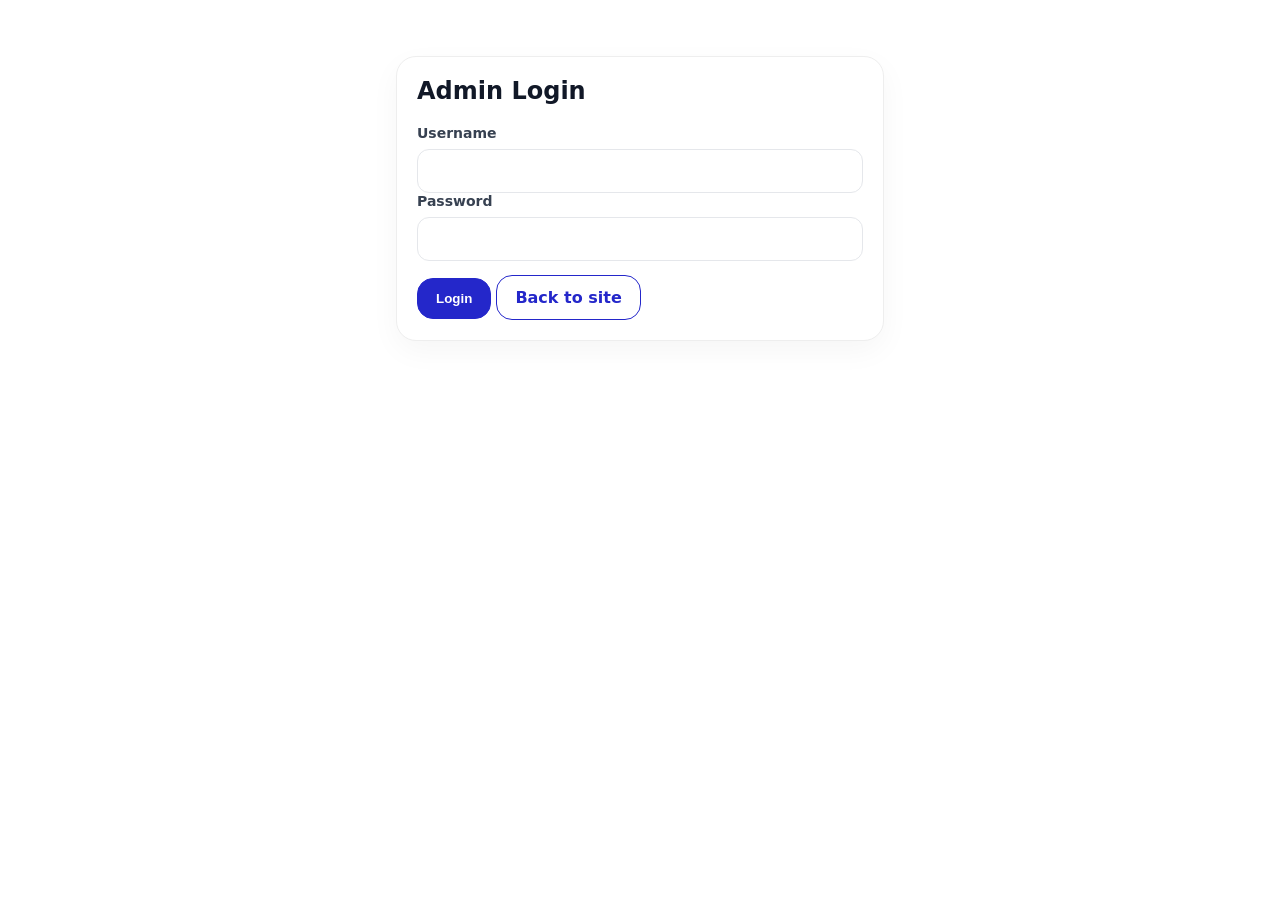
==== admin_login.html @ 4a2fda23 "initial files" ====
<!doctype html>
<html><head>
  <meta charset="utf-8"><meta name="viewport" content="width=device-width, initial-scale=1">
  <title>Admin Login - Kinesis</title>
  <link rel="stylesheet" href="/assets/style.css">
</head>
<body>
  <section class="section">
    <div class="container" style="max-width:520px;">
      <div class="card">
        <h2 style="margin-top:0;">Admin Login</h2>
        <form method="post">
          <label>Username</label>
          <input name="username" required>
          <label>Password</label>
          <input type="password" name="password" required>
          <div style="margin-top:14px;">
            <button class="btn" type="submit">Login</button>
            <a class="btn ghost" href="../index.html">Back to site</a>
          </div>
        </form>
      </div>
    </div>
  </section>
</body></html>
---- assets/style.css ----
:root{
  --primary: #2427CA;
  --bg: #ffffff;
  --text: #111827;
  --muted: #6b7280;
}
*{box-sizing:border-box}
body{
  margin:0;
  font-family: system-ui, -apple-system, Segoe UI, Roboto, Helvetica, Arial, "Apple Color Emoji","Segoe UI Emoji";
  color: var(--text);
  background: var(--bg);
}
a{ color: var(--primary); text-decoration: none; }
.container{ max-width: 1100px; margin: 0 auto; padding: 0 16px; }
.nav{
  position: sticky; top:0; z-index: 50;
  background: #fff; border-bottom: 1px solid #eee;
}
.nav-inner{ display:flex; align-items:center; justify-content:space-between; padding:12px 0; }
.brand{ display:flex; align-items:center; gap:12px; font-weight:700; font-size: 20px; }
.brand img{ height:36px; width:auto; border-radius:8px; }
.navlinks{ display:flex; gap:16px; }
.btn{
  display:inline-block; padding:12px 18px; border-radius:16px;
  border:1px solid var(--primary); color:#fff; background: var(--primary);
  transition: transform .05s ease, box-shadow .2s ease; font-weight:600;
}
.btn.ghost{ background:#fff; color: var(--primary); }
.btn:hover{ transform: translateY(-1px); box-shadow: 0 8px 20px rgba(36,39,202,.2); }
.hero{ padding: 64px 0; display:grid; grid-template-columns:1.2fr 1fr; gap: 32px; align-items:center; }
.hero h1{ font-size: 44px; line-height:1.1; margin:0 0 12px; }
.hero p{ color: var(--muted); font-size: 18px; }
.card{ background:#fff; border: 1px solid #eee; border-radius: 20px; padding: 20px; box-shadow: 0 10px 30px rgba(0,0,0,.04); }
.grid{ display:grid; gap: 20px; }
.grid-3{ grid-template-columns: repeat(3, 1fr); }
.section{ padding: 56px 0; }
.footer{ padding: 40px 0; border-top:1px solid #eee; color:#6b7280; font-size:14px; }
input, select, textarea{
  width:100%; padding:12px 14px; border-radius:12px; border:1px solid #e5e7eb;
  outline:none; font-size:16px; background:#fff;
}
label{ font-size:14px; color:#374151; font-weight:600; display:block; margin-bottom:8px; }
.form-row{ display:grid; grid-template-columns: 1fr 1fr; gap:16px; }
.badge{ background: rgba(36,39,202,.08); color: var(--primary); padding: 6px 10px; border-radius:999px; font-weight:700; font-size:12px; }
.table{ width:100%; border-collapse: collapse; }
.table th, .table td{ border-bottom:1px solid #eee; padding:10px 8px; text-align:left; font-size:14px; }
.stats{ display:flex; gap:16px; }
.stat{ flex:1; text-align:center; background:#fff; border:1px solid #eee; border-radius:16px; padding:16px; }
.map-card iframe{ width:100%; height:350px; border:0; border-radius:14px; }
@media (max-width: 900px){
  .hero{ grid-template-columns:1fr; }
  .form-row{ grid-template-columns: 1fr; }
}
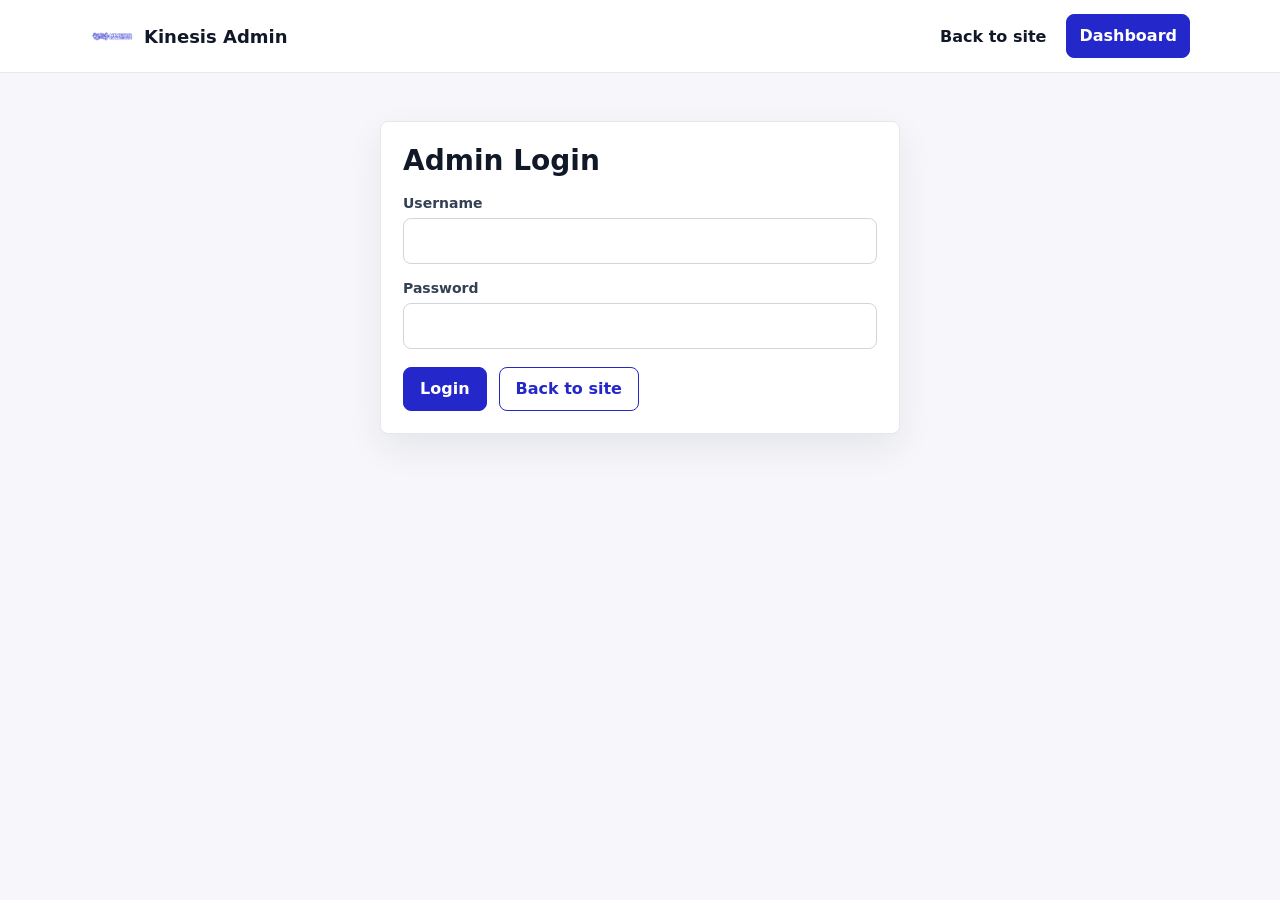
==== commit dfc245bf: "Initial commit" ====
--- a/admin_login.html
+++ b/admin_login.html
@@ -1,25 +1,24 @@
-<!doctype html>
-<html><head>
-  <meta charset="utf-8"><meta name="viewport" content="width=device-width, initial-scale=1">
-  <title>Admin Login - Kinesis</title>
-  <link rel="stylesheet" href="/assets/style.css">
-</head>
-<body>
-  <section class="section">
-    <div class="container" style="max-width:520px;">
-      <div class="card">
-        <h2 style="margin-top:0;">Admin Login</h2>
-        <form method="post">
-          <label>Username</label>
-          <input name="username" required>
-          <label>Password</label>
-          <input type="password" name="password" required>
-          <div style="margin-top:14px;">
-            <button class="btn" type="submit">Login</button>
-            <a class="btn ghost" href="../index.html">Back to site</a>
+<!DOCTYPE html>
+<html lang="en">
+  <head>
+    <meta charset="utf-8" />
+    <meta name="viewport" content="width=device-width, initial-scale=1" />
+    <meta http-equiv="refresh" content="0; url=admin/login.html" />
+    <title>Admin Login - Kinesis</title>
+    <link rel="stylesheet" href="assets/style.css" />
+    <link rel="icon" href="assets/kinesis_logo.png" />
+  </head>
+  <body>
+    <main>
+      <section class="section">
+        <div class="container" style="max-width: 520px">
+          <div class="card">
+            <h1 class="section-heading">Admin Login</h1>
+            <p class="muted">Redirecting to the admin login page.</p>
+            <a class="btn" href="admin/login.html">Open admin login</a>
           </div>
-        </form>
-      </div>
-    </div>
-  </section>
-</body></html>+        </div>
+      </section>
+    </main>
+  </body>
+</html>
--- a/assets/style.css
+++ b/assets/style.css
@@ -1,54 +1,979 @@
-:root{
-  --primary: #2427CA;
-  --bg: #ffffff;
+:root {
+  --primary: #2427ca;
+  --primary-dark: #17198f;
+  --accent: #00a878;
+  --coral: #ff6b4a;
+  --ink: #090b1f;
+  --bg: #f7f7fb;
+  --surface: #ffffff;
   --text: #111827;
-  --muted: #6b7280;
-}
-*{box-sizing:border-box}
-body{
-  margin:0;
-  font-family: system-ui, -apple-system, Segoe UI, Roboto, Helvetica, Arial, "Apple Color Emoji","Segoe UI Emoji";
+  --muted: #667085;
+  --line: #e5e7eb;
+  --shadow: 0 14px 35px rgba(17, 24, 39, 0.08);
+}
+
+* {
+  box-sizing: border-box;
+}
+
+html {
+  scroll-behavior: smooth;
+}
+
+body {
+  margin: 0;
+  min-height: 100vh;
+  font-family: Inter, ui-sans-serif, system-ui, -apple-system, BlinkMacSystemFont,
+    "Segoe UI", Roboto, Arial, sans-serif;
   color: var(--text);
   background: var(--bg);
 }
-a{ color: var(--primary); text-decoration: none; }
-.container{ max-width: 1100px; margin: 0 auto; padding: 0 16px; }
-.nav{
-  position: sticky; top:0; z-index: 50;
-  background: #fff; border-bottom: 1px solid #eee;
-}
-.nav-inner{ display:flex; align-items:center; justify-content:space-between; padding:12px 0; }
-.brand{ display:flex; align-items:center; gap:12px; font-weight:700; font-size: 20px; }
-.brand img{ height:36px; width:auto; border-radius:8px; }
-.navlinks{ display:flex; gap:16px; }
-.btn{
-  display:inline-block; padding:12px 18px; border-radius:16px;
-  border:1px solid var(--primary); color:#fff; background: var(--primary);
-  transition: transform .05s ease, box-shadow .2s ease; font-weight:600;
-}
-.btn.ghost{ background:#fff; color: var(--primary); }
-.btn:hover{ transform: translateY(-1px); box-shadow: 0 8px 20px rgba(36,39,202,.2); }
-.hero{ padding: 64px 0; display:grid; grid-template-columns:1.2fr 1fr; gap: 32px; align-items:center; }
-.hero h1{ font-size: 44px; line-height:1.1; margin:0 0 12px; }
-.hero p{ color: var(--muted); font-size: 18px; }
-.card{ background:#fff; border: 1px solid #eee; border-radius: 20px; padding: 20px; box-shadow: 0 10px 30px rgba(0,0,0,.04); }
-.grid{ display:grid; gap: 20px; }
-.grid-3{ grid-template-columns: repeat(3, 1fr); }
-.section{ padding: 56px 0; }
-.footer{ padding: 40px 0; border-top:1px solid #eee; color:#6b7280; font-size:14px; }
-input, select, textarea{
-  width:100%; padding:12px 14px; border-radius:12px; border:1px solid #e5e7eb;
-  outline:none; font-size:16px; background:#fff;
-}
-label{ font-size:14px; color:#374151; font-weight:600; display:block; margin-bottom:8px; }
-.form-row{ display:grid; grid-template-columns: 1fr 1fr; gap:16px; }
-.badge{ background: rgba(36,39,202,.08); color: var(--primary); padding: 6px 10px; border-radius:999px; font-weight:700; font-size:12px; }
-.table{ width:100%; border-collapse: collapse; }
-.table th, .table td{ border-bottom:1px solid #eee; padding:10px 8px; text-align:left; font-size:14px; }
-.stats{ display:flex; gap:16px; }
-.stat{ flex:1; text-align:center; background:#fff; border:1px solid #eee; border-radius:16px; padding:16px; }
-.map-card iframe{ width:100%; height:350px; border:0; border-radius:14px; }
-@media (max-width: 900px){
-  .hero{ grid-template-columns:1fr; }
-  .form-row{ grid-template-columns: 1fr; }
-}+
+body.menu-open {
+  overflow: hidden;
+}
+
+a {
+  color: var(--primary);
+  text-decoration: none;
+}
+
+img {
+  max-width: 100%;
+  height: auto;
+}
+
+.container {
+  width: min(1100px, calc(100% - 32px));
+  margin: 0 auto;
+}
+
+.nav {
+  position: sticky;
+  top: 0;
+  z-index: 50;
+  background: rgba(255, 255, 255, 0.94);
+  border-bottom: 1px solid var(--line);
+  backdrop-filter: blur(12px);
+}
+
+.nav-inner {
+  display: flex;
+  align-items: center;
+  justify-content: space-between;
+  min-height: 72px;
+  gap: 18px;
+}
+
+.brand {
+  display: inline-flex;
+  align-items: center;
+  gap: 10px;
+  color: var(--text);
+  font-size: 18px;
+  font-weight: 800;
+}
+
+.brand img {
+  width: 44px;
+  height: 44px;
+  border-radius: 8px;
+  object-fit: contain;
+}
+
+.navlinks {
+  display: flex;
+  align-items: center;
+  gap: 8px;
+}
+
+.navlinks a {
+  border-radius: 8px;
+  color: var(--text);
+  font-weight: 650;
+  padding: 10px 12px;
+}
+
+.navlinks a:hover {
+  background: rgba(36, 39, 202, 0.08);
+  color: var(--primary);
+}
+
+.navlinks .btn {
+  color: #fff;
+}
+
+.hamburger,
+.close-btn,
+.overlay {
+  display: none;
+}
+
+.btn {
+  display: inline-flex;
+  align-items: center;
+  justify-content: center;
+  min-height: 44px;
+  padding: 10px 16px;
+  border: 1px solid var(--primary);
+  border-radius: 8px;
+  background: var(--primary);
+  color: #fff;
+  cursor: pointer;
+  font: inherit;
+  font-weight: 750;
+  line-height: 1.1;
+  transition: background 0.2s ease, box-shadow 0.2s ease, transform 0.1s ease;
+}
+
+.btn-large {
+  min-height: 54px;
+  padding: 14px 20px;
+  font-size: 16px;
+}
+
+.btn:hover {
+  background: var(--primary-dark);
+  box-shadow: 0 10px 20px rgba(36, 39, 202, 0.18);
+  transform: translateY(-1px);
+}
+
+.btn.ghost {
+  background: #fff;
+  color: var(--primary);
+}
+
+.btn.ghost:hover {
+  background: rgba(36, 39, 202, 0.08);
+  color: var(--primary-dark);
+}
+
+.hero {
+  display: grid;
+  grid-template-columns: minmax(0, 1.05fr) minmax(320px, 0.95fr);
+  align-items: center;
+  gap: 34px;
+  padding: 56px 0 40px;
+}
+
+.hero-logo {
+  display: flex;
+  align-items: center;
+  gap: 14px;
+  margin-bottom: 18px;
+}
+
+.hero-logo img {
+  width: 92px;
+  height: 92px;
+  border-radius: 14px;
+  object-fit: contain;
+}
+
+.badge {
+  display: inline-flex;
+  align-items: center;
+  width: fit-content;
+  border-radius: 999px;
+  background: rgba(36, 39, 202, 0.09);
+  color: var(--primary);
+  padding: 7px 11px;
+  font-size: 13px;
+  font-weight: 800;
+}
+
+.hero h1 {
+  max-width: 720px;
+  margin: 0 0 14px;
+  font-size: clamp(2.45rem, 6vw, 4.8rem);
+  line-height: 0.96;
+  letter-spacing: 0;
+}
+
+.hero p {
+  max-width: 620px;
+  color: var(--muted);
+  font-size: 19px;
+  line-height: 1.6;
+}
+
+.actions {
+  display: flex;
+  flex-wrap: wrap;
+  gap: 12px;
+  margin-top: 18px;
+}
+
+.contact-line {
+  margin-top: 16px;
+  color: var(--muted);
+  font-size: 14px;
+  line-height: 1.5;
+}
+
+.home-hero {
+  position: relative;
+  overflow: hidden;
+  min-height: calc(100vh - 72px);
+  background:
+    linear-gradient(90deg, rgba(36, 39, 202, 0.07) 1px, transparent 1px),
+    linear-gradient(rgba(36, 39, 202, 0.06) 1px, transparent 1px),
+    #fbfbff;
+  background-size: 42px 42px;
+}
+
+.home-hero::before {
+  content: "";
+  position: absolute;
+  inset: auto 0 0;
+  height: 34%;
+  background: var(--ink);
+}
+
+.home-hero-inner {
+  position: relative;
+  display: grid;
+  grid-template-columns: minmax(0, 1.1fr) minmax(300px, 0.9fr);
+  align-items: center;
+  gap: 48px;
+  min-height: calc(100vh - 72px);
+  padding: 42px 0;
+}
+
+.home-copy {
+  padding: 18px 0 64px;
+}
+
+.eyebrow {
+  display: inline-flex;
+  width: fit-content;
+  border-left: 4px solid var(--accent);
+  color: var(--primary);
+  font-size: 13px;
+  font-weight: 850;
+  letter-spacing: 0;
+  margin-bottom: 16px;
+  padding-left: 10px;
+  text-transform: uppercase;
+}
+
+.home-copy h1 {
+  max-width: 760px;
+  margin: 0;
+  color: var(--ink);
+  font-size: clamp(3rem, 8vw, 7.4rem);
+  letter-spacing: 0;
+  line-height: 0.88;
+}
+
+.home-copy p {
+  max-width: 620px;
+  margin: 24px 0 0;
+  color: #475467;
+  font-size: 20px;
+  line-height: 1.65;
+}
+
+.hero-actions {
+  display: flex;
+  flex-wrap: wrap;
+  gap: 14px;
+  margin-top: 30px;
+}
+
+.home-panel {
+  position: relative;
+  display: grid;
+  gap: 18px;
+  border: 1px solid rgba(255, 255, 255, 0.42);
+  border-radius: 8px;
+  background: #fff;
+  box-shadow: 0 28px 70px rgba(9, 11, 31, 0.2);
+  padding: 24px;
+}
+
+.home-panel::before {
+  content: "";
+  position: absolute;
+  top: -14px;
+  right: -14px;
+  width: 72px;
+  height: 72px;
+  border-top: 10px solid var(--coral);
+  border-right: 10px solid var(--coral);
+}
+
+.home-panel img {
+  width: min(100%, 340px);
+  justify-self: center;
+  border-radius: 8px;
+}
+
+.run-card {
+  display: grid;
+  gap: 5px;
+  border: 1px solid var(--line);
+  border-radius: 8px;
+  background: #f9fafb;
+  padding: 18px;
+}
+
+.run-card-label {
+  color: var(--accent);
+  font-size: 12px;
+  font-weight: 850;
+  text-transform: uppercase;
+}
+
+.run-card strong {
+  font-size: 22px;
+}
+
+.run-card span:last-child {
+  color: var(--muted);
+}
+
+.run-metrics {
+  display: grid;
+  grid-template-columns: repeat(3, minmax(0, 1fr));
+  gap: 10px;
+}
+
+.run-metrics div {
+  border-radius: 8px;
+  background: var(--ink);
+  color: #fff;
+  padding: 14px;
+}
+
+.run-metrics strong,
+.run-metrics span {
+  display: block;
+}
+
+.run-metrics strong {
+  font-size: 23px;
+}
+
+.run-metrics span {
+  color: #d0d5dd;
+  font-size: 13px;
+}
+
+.split-section {
+  display: grid;
+  grid-template-columns: minmax(0, 0.82fr) minmax(320px, 1.18fr);
+  align-items: start;
+  gap: 36px;
+}
+
+.section-title {
+  margin: 0;
+  color: var(--ink);
+  font-size: clamp(2rem, 4vw, 3.6rem);
+  line-height: 1;
+}
+
+.section-copy {
+  max-width: 520px;
+  color: var(--muted);
+  font-size: 18px;
+  line-height: 1.65;
+}
+
+.choice-grid {
+  display: grid;
+  gap: 16px;
+}
+
+.choice-card {
+  display: grid;
+  gap: 8px;
+  border: 1px solid var(--line);
+  border-radius: 8px;
+  background: #fff;
+  color: var(--text);
+  padding: 22px;
+  box-shadow: var(--shadow);
+  transition: border-color 0.2s ease, box-shadow 0.2s ease, transform 0.1s ease;
+}
+
+.choice-card:hover {
+  border-color: rgba(36, 39, 202, 0.42);
+  box-shadow: 0 18px 46px rgba(17, 24, 39, 0.12);
+  transform: translateY(-2px);
+}
+
+.choice-card span {
+  width: fit-content;
+  border-radius: 999px;
+  color: #fff;
+  font-size: 12px;
+  font-weight: 850;
+  padding: 6px 10px;
+  text-transform: uppercase;
+}
+
+.choice-card.runner span {
+  background: var(--accent);
+}
+
+.choice-card.admin span {
+  background: var(--primary);
+}
+
+.choice-card strong {
+  color: var(--ink);
+  font-size: 24px;
+}
+
+.choice-card small {
+  color: var(--muted);
+  font-size: 15px;
+  line-height: 1.5;
+}
+
+.soft-section {
+  background: #fff;
+}
+
+.feature {
+  border-left: 4px solid var(--primary);
+  padding: 6px 0 6px 18px;
+}
+
+.feature span {
+  color: var(--coral);
+  font-weight: 900;
+}
+
+.feature h3 {
+  margin: 8px 0;
+  color: var(--ink);
+  font-size: 22px;
+}
+
+.feature p {
+  margin: 0;
+  color: var(--muted);
+  line-height: 1.6;
+}
+
+.register-page {
+  background:
+    linear-gradient(135deg, rgba(36, 39, 202, 0.08), transparent 34%),
+    linear-gradient(315deg, rgba(0, 168, 120, 0.08), transparent 30%),
+    var(--bg);
+}
+
+.register-layout {
+  display: grid;
+  grid-template-columns: minmax(260px, 0.45fr) minmax(0, 0.85fr);
+  align-items: start;
+  gap: 24px;
+}
+
+.run-summary {
+  position: sticky;
+  top: 96px;
+  border-radius: 8px;
+  background: var(--ink);
+  color: #fff;
+  padding: 26px;
+  box-shadow: 0 22px 48px rgba(9, 11, 31, 0.22);
+}
+
+.run-summary .eyebrow {
+  color: #a7f3d0;
+}
+
+.run-summary h1 {
+  margin: 0;
+  font-size: clamp(2rem, 4vw, 3rem);
+  line-height: 0.98;
+}
+
+.run-summary p {
+  color: #d0d5dd;
+  line-height: 1.6;
+}
+
+.summary-list {
+  display: grid;
+  gap: 12px;
+  margin: 22px 0;
+}
+
+.summary-list div {
+  border: 1px solid rgba(255, 255, 255, 0.16);
+  border-radius: 8px;
+  padding: 14px;
+}
+
+.summary-list span,
+.summary-list strong {
+  display: block;
+}
+
+.summary-list span {
+  color: #98a2b3;
+  font-size: 12px;
+  font-weight: 850;
+  text-transform: uppercase;
+}
+
+.summary-list strong {
+  margin-top: 4px;
+}
+
+.form-card {
+  padding: 26px;
+}
+
+.form-section-title {
+  border-top: 1px solid var(--line);
+  color: var(--primary);
+  font-size: 13px;
+  font-weight: 900;
+  margin: 22px 0 16px;
+  padding-top: 20px;
+  text-transform: uppercase;
+}
+
+.form-section-title:first-of-type {
+  margin-top: 8px;
+}
+
+.check-field {
+  display: flex;
+  align-items: flex-start;
+  gap: 10px;
+  border: 1px solid rgba(36, 39, 202, 0.18);
+  border-radius: 8px;
+  background: rgba(36, 39, 202, 0.06);
+  color: var(--text);
+  line-height: 1.5;
+  margin: 18px 0 0;
+  padding: 14px;
+}
+
+.check-field input {
+  flex: 0 0 auto;
+  width: 18px;
+  min-height: 18px;
+  margin-top: 2px;
+}
+
+.confirmation-hero {
+  min-height: calc(100vh - 72px);
+  display: grid;
+  align-items: center;
+  background:
+    linear-gradient(rgba(9, 11, 31, 0.72), rgba(9, 11, 31, 0.9)),
+    linear-gradient(135deg, var(--primary), var(--accent));
+  padding: 48px 0;
+}
+
+.confirmation-card {
+  border: 1px solid rgba(255, 255, 255, 0.16);
+  border-radius: 8px;
+  background: rgba(255, 255, 255, 0.96);
+  box-shadow: 0 30px 80px rgba(0, 0, 0, 0.26);
+  padding: clamp(24px, 5vw, 48px);
+}
+
+.confirmation-card h1 {
+  margin: 0;
+  color: var(--ink);
+  font-size: clamp(3rem, 8vw, 7rem);
+  line-height: 0.9;
+}
+
+.confirmation-card p {
+  max-width: 720px;
+  color: var(--muted);
+  font-size: 19px;
+  line-height: 1.65;
+}
+
+.confirmation-grid {
+  display: grid;
+  grid-template-columns: repeat(3, minmax(0, 1fr));
+  gap: 12px;
+  margin-top: 24px;
+}
+
+.confirmation-grid div {
+  border: 1px solid var(--line);
+  border-radius: 8px;
+  background: #fff;
+  padding: 16px;
+}
+
+.confirmation-grid span,
+.confirmation-grid strong {
+  display: block;
+}
+
+.confirmation-grid span {
+  color: var(--accent);
+  font-size: 12px;
+  font-weight: 900;
+  text-transform: uppercase;
+}
+
+.confirmation-grid strong {
+  margin-top: 6px;
+}
+
+.admin-actions {
+  display: flex;
+  flex-wrap: wrap;
+  gap: 10px;
+}
+
+.admin-filters {
+  display: grid;
+  grid-template-columns: minmax(220px, 1fr) minmax(160px, 0.42fr) minmax(
+      160px,
+      0.42fr
+    );
+  gap: 14px;
+  margin: 16px 0;
+}
+
+.admin-filters .field {
+  margin-bottom: 0;
+}
+
+.section {
+  padding: 48px 0;
+}
+
+.section-heading {
+  margin: 0 0 18px;
+  font-size: 28px;
+}
+
+.card {
+  border: 1px solid var(--line);
+  border-radius: 8px;
+  background: var(--surface);
+  box-shadow: var(--shadow);
+  padding: 22px;
+}
+
+.card h2,
+.card h3 {
+  margin-top: 0;
+}
+
+.card p {
+  color: var(--muted);
+  line-height: 1.6;
+}
+
+.grid {
+  display: grid;
+  gap: 18px;
+}
+
+.grid-3 {
+  grid-template-columns: repeat(3, minmax(0, 1fr));
+}
+
+.map-card iframe {
+  width: 100%;
+  height: 340px;
+  border: 0;
+  border-radius: 8px;
+}
+
+.form-row {
+  display: grid;
+  grid-template-columns: repeat(2, minmax(0, 1fr));
+  gap: 16px;
+}
+
+.field,
+form > div:not(.actions):not(.form-row) {
+  margin-bottom: 16px;
+}
+
+label {
+  display: block;
+  margin-bottom: 7px;
+  color: #344054;
+  font-size: 14px;
+  font-weight: 750;
+}
+
+input,
+select,
+textarea {
+  width: 100%;
+  min-height: 46px;
+  border: 1px solid #d0d5dd;
+  border-radius: 8px;
+  background: #fff;
+  color: var(--text);
+  font: inherit;
+  padding: 11px 12px;
+  outline: none;
+}
+
+textarea {
+  min-height: 120px;
+  resize: vertical;
+}
+
+input:focus,
+select:focus,
+textarea:focus {
+  border-color: var(--primary);
+  box-shadow: 0 0 0 4px rgba(36, 39, 202, 0.12);
+}
+
+.muted {
+  color: var(--muted);
+}
+
+.notice {
+  display: none;
+  margin: 0 0 18px;
+  border: 1px solid rgba(0, 168, 120, 0.3);
+  border-radius: 8px;
+  background: rgba(0, 168, 120, 0.08);
+  color: #05603a;
+  padding: 12px 14px;
+  font-weight: 700;
+}
+
+.notice.is-visible {
+  display: block;
+}
+
+.stats {
+  display: grid;
+  grid-template-columns: repeat(3, minmax(0, 1fr));
+  gap: 16px;
+}
+
+.stat {
+  border: 1px solid var(--line);
+  border-radius: 8px;
+  background: #fff;
+  padding: 18px;
+}
+
+.stat-value {
+  font-size: 34px;
+  font-weight: 850;
+}
+
+.table-wrap {
+  overflow-x: auto;
+}
+
+.table {
+  width: 100%;
+  min-width: 900px;
+  border-collapse: collapse;
+}
+
+.table th,
+.table td {
+  border-bottom: 1px solid var(--line);
+  padding: 11px 9px;
+  text-align: left;
+  white-space: nowrap;
+  font-size: 14px;
+}
+
+.table th {
+  color: #344054;
+  font-weight: 800;
+}
+
+.footer {
+  border-top: 1px solid var(--line);
+  background: #fff;
+  color: var(--muted);
+  font-size: 14px;
+  padding: 28px 0;
+}
+
+.footer-inner {
+  display: flex;
+  align-items: center;
+  justify-content: space-between;
+  gap: 16px;
+  flex-wrap: wrap;
+}
+
+.footer-actions {
+  display: flex;
+  flex-wrap: wrap;
+  gap: 10px;
+}
+
+@media (max-width: 860px) {
+  .hero,
+  .home-hero-inner,
+  .split-section,
+  .register-layout,
+  .confirmation-grid,
+  .admin-filters,
+  .grid-3,
+  .stats {
+    grid-template-columns: 1fr;
+  }
+
+  .run-summary {
+    position: static;
+  }
+
+  .home-hero {
+    min-height: auto;
+  }
+
+  .home-hero::before {
+    height: 26%;
+  }
+
+  .home-hero-inner {
+    min-height: auto;
+    gap: 24px;
+    padding: 34px 0;
+  }
+
+  .home-copy {
+    padding: 8px 0 0;
+  }
+
+  .home-copy p {
+    font-size: 17px;
+  }
+
+  .hero-actions .btn {
+    width: 100%;
+  }
+
+  .home-panel {
+    padding: 18px;
+  }
+
+  .run-metrics {
+    grid-template-columns: 1fr;
+  }
+
+  .hero {
+    padding-top: 34px;
+  }
+
+  .hero-logo {
+    align-items: flex-start;
+    flex-direction: column;
+  }
+
+  .form-row {
+    grid-template-columns: 1fr;
+    gap: 0;
+  }
+
+  .hamburger {
+    display: inline-flex;
+    flex-direction: column;
+    justify-content: center;
+    gap: 5px;
+    width: 44px;
+    height: 44px;
+    border: 1px solid var(--line);
+    border-radius: 8px;
+    background: #fff;
+    cursor: pointer;
+    padding: 0 10px;
+  }
+
+  .hamburger span {
+    display: block;
+    height: 2px;
+    border-radius: 999px;
+    background: var(--text);
+  }
+
+  .close-btn {
+    display: block;
+    position: absolute;
+    top: 18px;
+    right: 18px;
+    border: 0;
+    background: transparent;
+    color: #fff;
+    cursor: pointer;
+    font-size: 34px;
+    line-height: 1;
+  }
+
+  .navlinks {
+    position: fixed;
+    inset: 0 0 0 auto;
+    z-index: 80;
+    width: min(82vw, 310px);
+    height: 100vh;
+    align-items: stretch;
+    flex-direction: column;
+    gap: 8px;
+    background: var(--primary);
+    padding: 76px 22px 22px;
+    transform: translateX(105%);
+    transition: transform 0.22s ease;
+  }
+
+  .navlinks.active {
+    transform: translateX(0);
+  }
+
+  .navlinks a,
+  .navlinks a:hover {
+    color: #fff;
+    background: transparent;
+  }
+
+  .navlinks .btn,
+  .navlinks .btn:hover {
+    border-color: #fff;
+    background: #fff;
+    color: var(--primary);
+  }
+
+  .overlay {
+    display: block;
+    position: fixed;
+    inset: 0;
+    z-index: 70;
+    background: rgba(17, 24, 39, 0.48);
+    opacity: 0;
+    pointer-events: none;
+    transition: opacity 0.22s ease;
+  }
+
+  .overlay.active {
+    opacity: 1;
+    pointer-events: auto;
+  }
+
+  .actions .btn,
+  form .actions .btn {
+    width: 100%;
+  }
+
+  .footer-inner {
+    align-items: stretch;
+    flex-direction: column;
+  }
+
+  .footer-actions .btn {
+    flex: 1 1 140px;
+  }
+}
